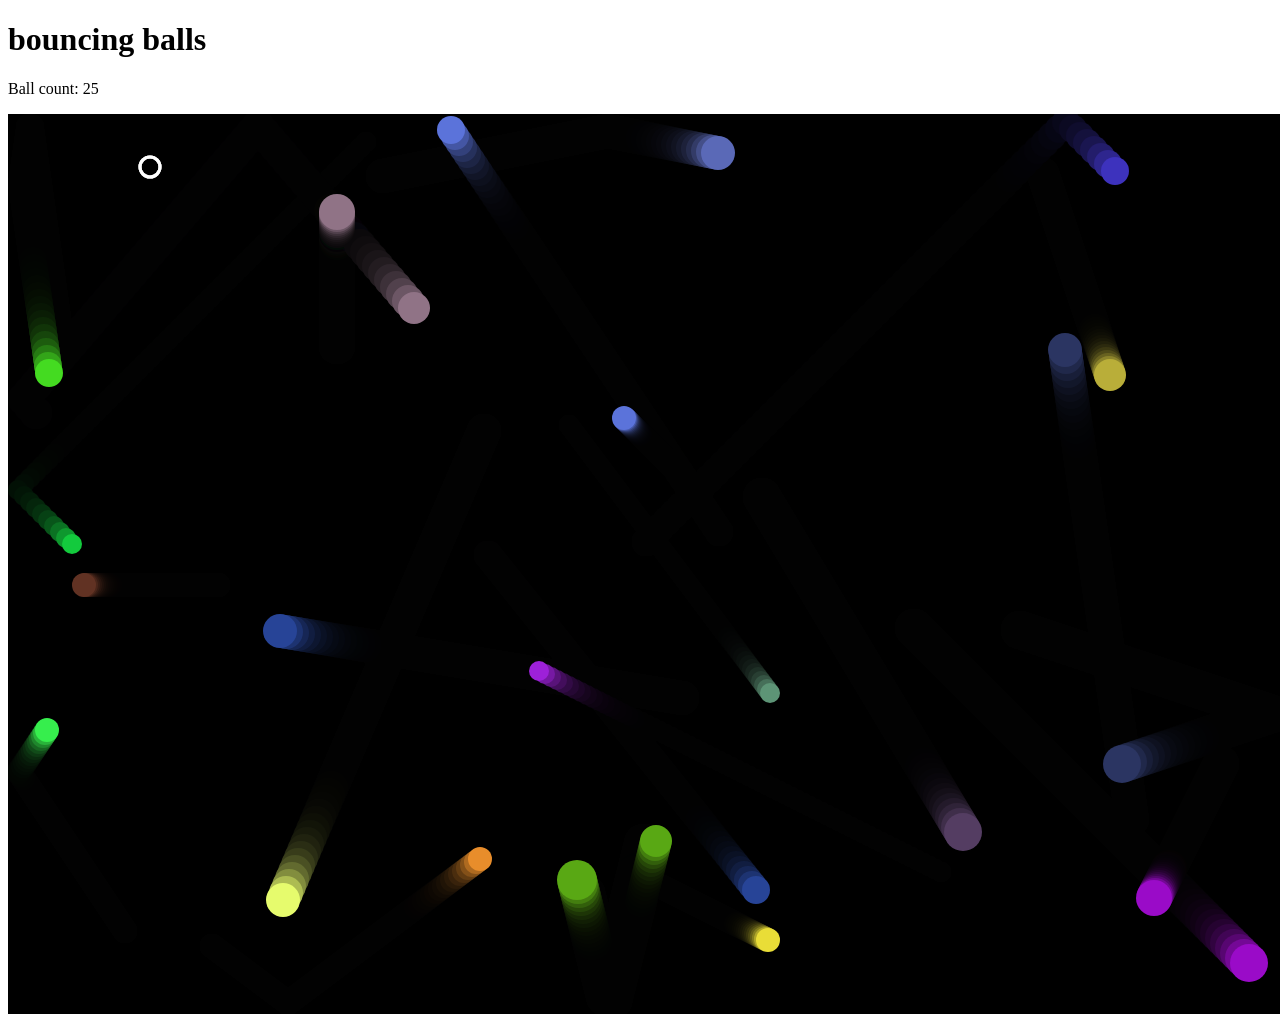
==== index.html @ 3ea44ed5 "Add files via upload" ====
<!DOCTYPE html>
<html>
  <head>
    <meta charset="utf-8">
    <title>Bouncing balls</title>
    <link rel="stylesheet" href="style.css">
    <link rel="shortcut icon" href="mapache-icon.ico" type="image/x-icon">
  </head>

  <body>
    <h1>bouncing balls</h1>
    <p>Ball Count:</p>
    <canvas></canvas>

    <script src="main.js"></script>
  </body>
</html>
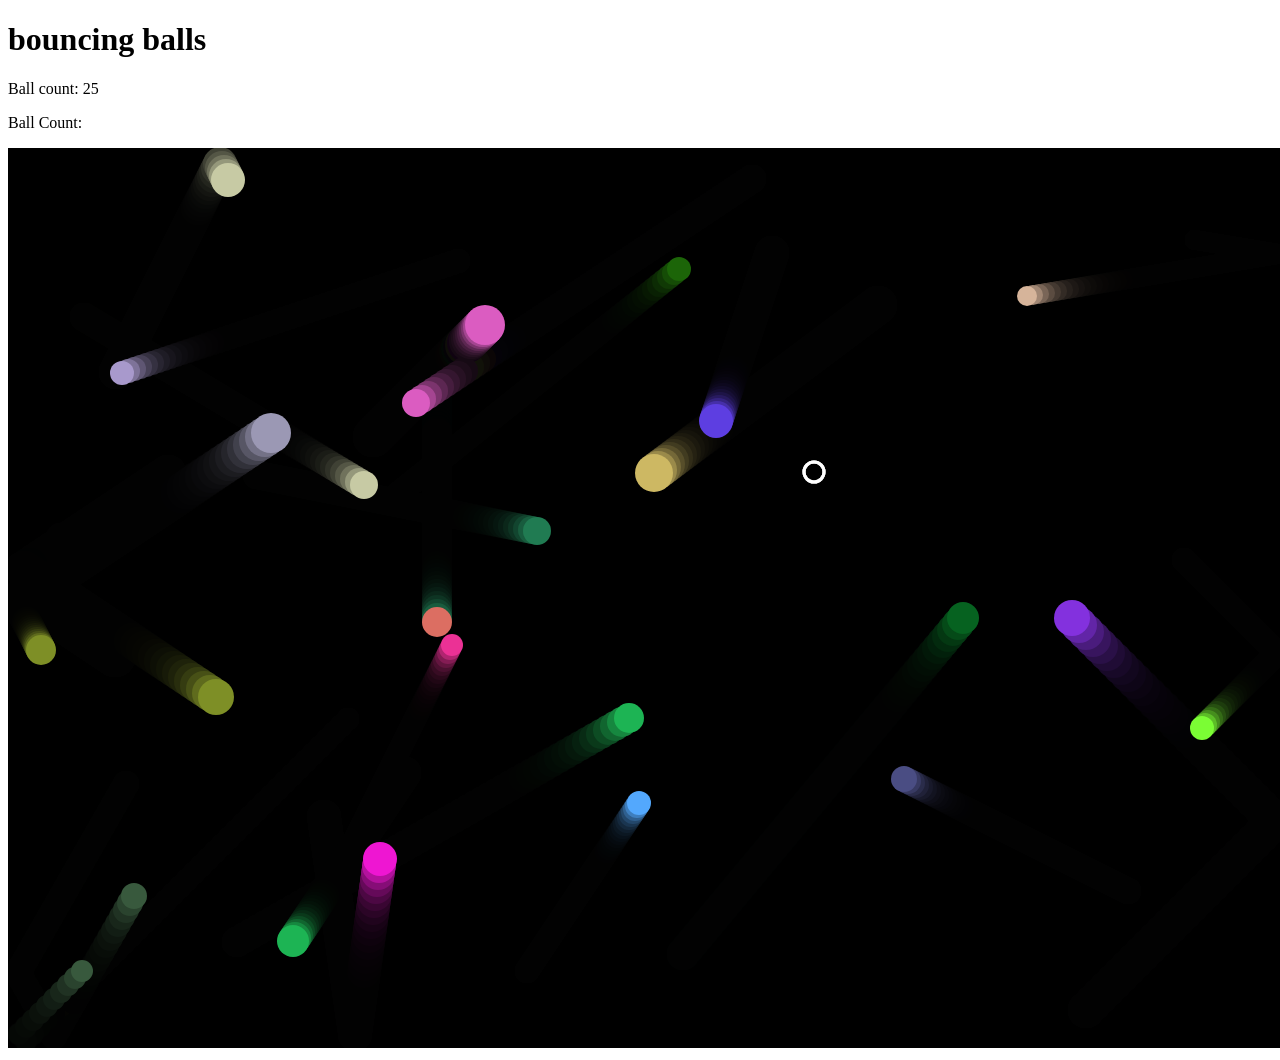
==== commit 46243944: "Update index.html" ====
--- a/index.html
+++ b/index.html
@@ -9,9 +9,10 @@
 
   <body>
     <h1>bouncing balls</h1>
-    <p>Ball Count:</p>
+    <p> Evil circle moves with a, d, w and s keys. Try to eat them all!</p>
+    <p class='counter'>Ball Count:</p>
     <canvas></canvas>
 
     <script src="main.js"></script>
   </body>
-</html>+</html>
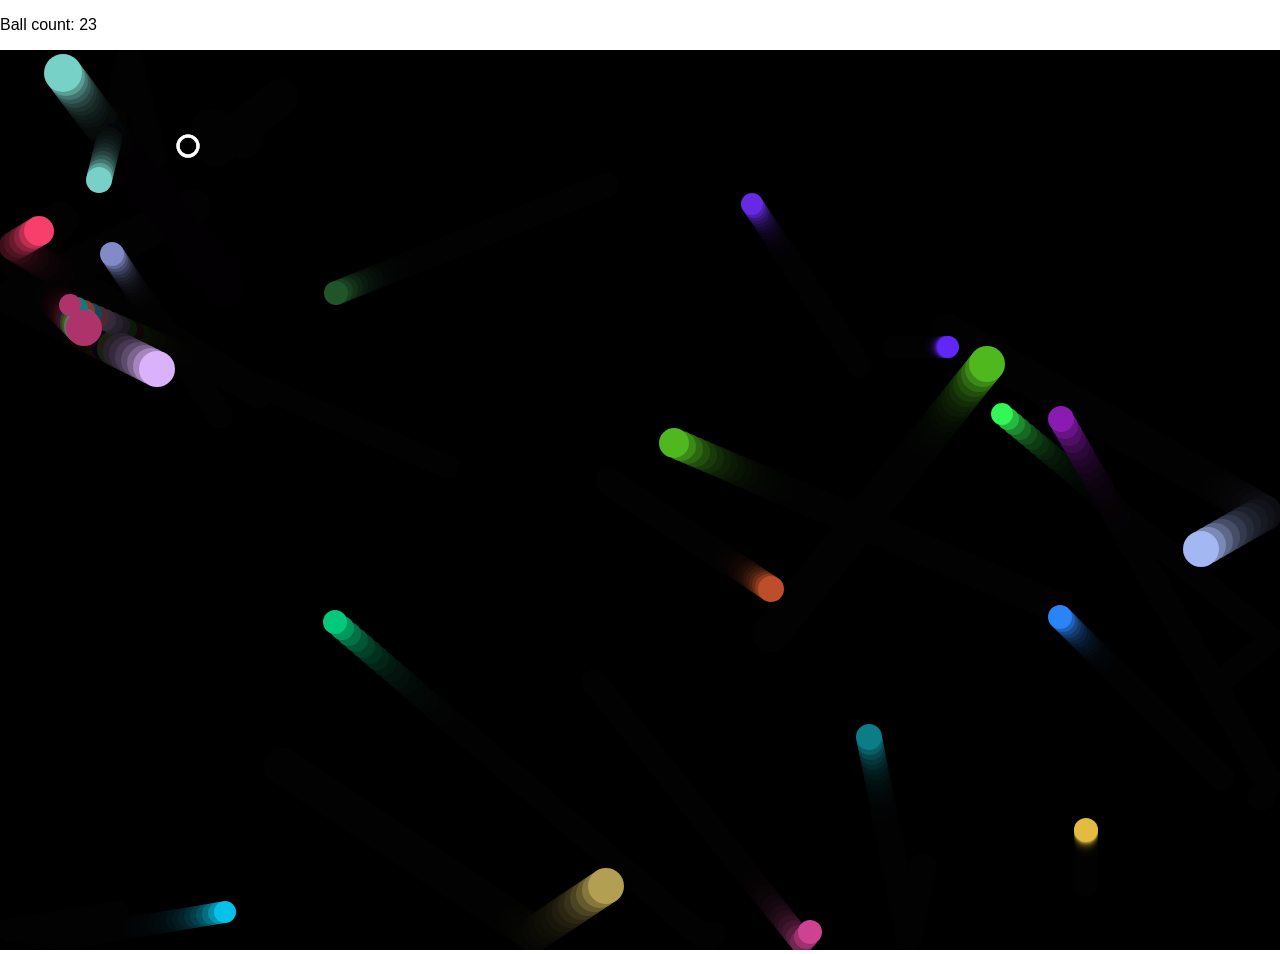
==== commit 021f8a9a: "Update index.html" ====
--- a/index.html
+++ b/index.html
@@ -10,7 +10,6 @@
   <body>
     <h1>bouncing balls</h1>
     <p> Evil circle moves with a, d, w and s keys. Try to eat them all!</p>
-    <p class='counter'>Ball Count:</p>
     <canvas></canvas>
 
     <script src="main.js"></script>
--- a/style.css
+++ b/style.css
@@ -0,0 +1,33 @@
+html, body {
+  margin: 0;
+}
+
+html {
+  font-family: 'Helvetica Neue', Helvetica, Arial, sans-serif;
+  height: 100%;
+}
+
+body {
+  overflow: hidden;
+  height: inherit;
+}
+
+h1 {
+  font-size: 2rem;
+  letter-spacing: -1px;
+  position: absolute;
+  margin: 0;
+  top: -4px;
+  right: 5px;
+
+  color: transparent;
+  text-shadow: 0 0 4px white;
+}
+
+p.counter {
+  position: absolute;
+  margin: 0;
+  top: 35px;
+  right: 5px;
+  color: #aaa;
+}
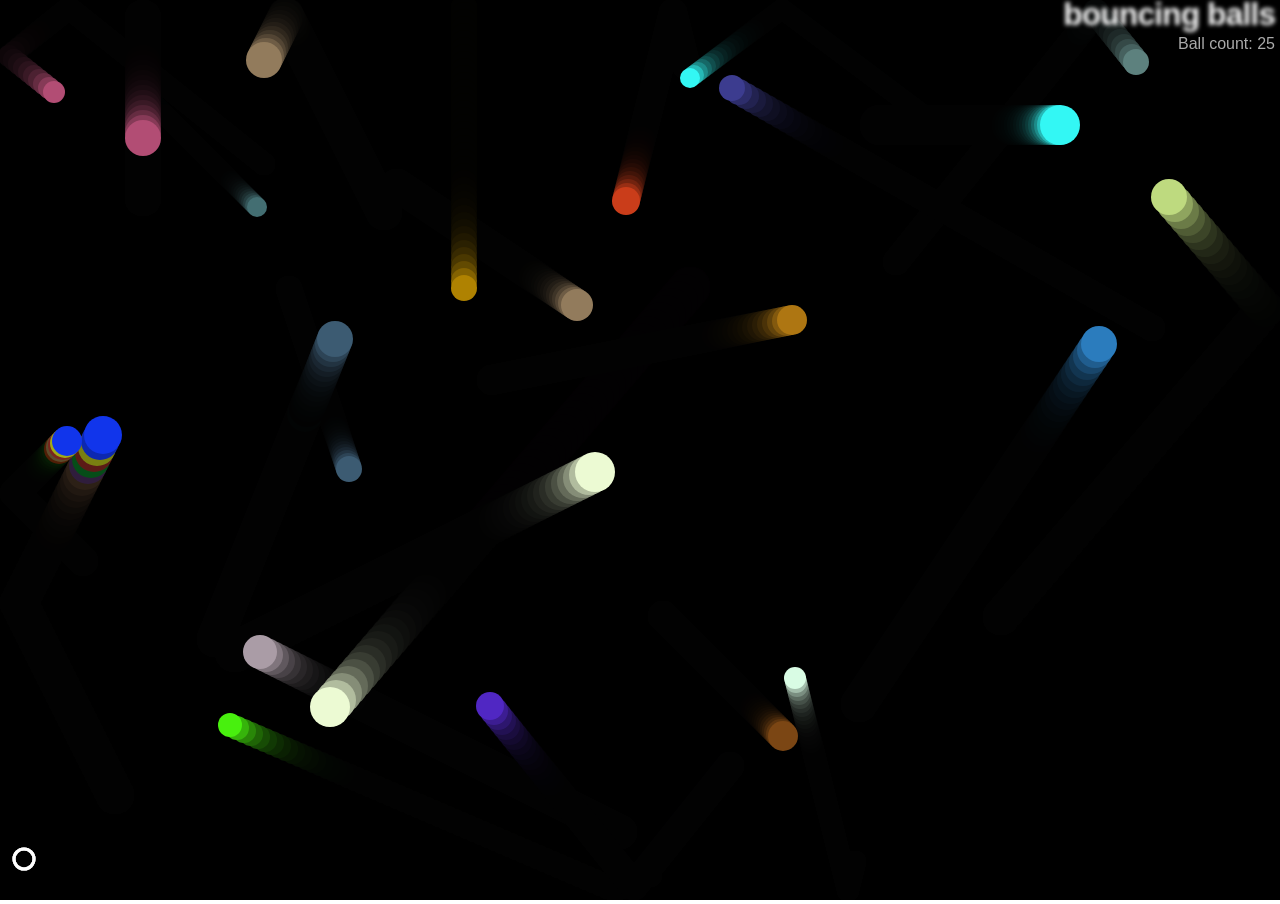
==== commit db2d4da4: "Update index.html" ====
--- a/index.html
+++ b/index.html
@@ -9,7 +9,7 @@
 
   <body>
     <h1>bouncing balls</h1>
-    <p> Evil circle moves with a, d, w and s keys. Try to eat them all!</p>
+    <p class='counter'>Ball Count:</p>
     <canvas></canvas>
 
     <script src="main.js"></script>
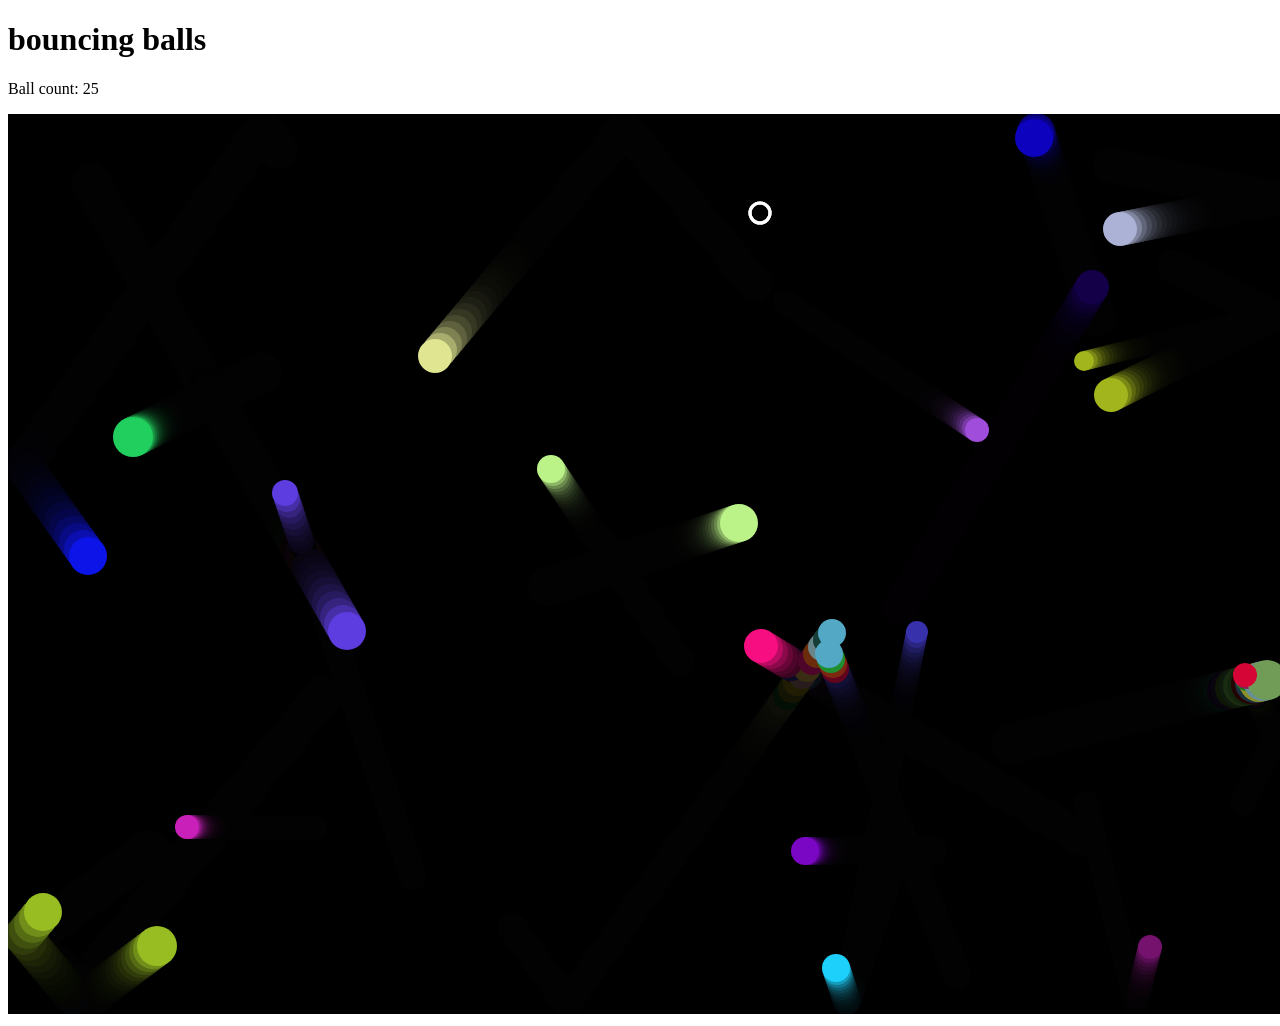
==== commit 786c703f: "Update index.html" ====
--- a/index.html
+++ b/index.html
@@ -9,7 +9,7 @@
 
   <body>
     <h1>bouncing balls</h1>
-    <p class='counter'>Ball Count:</p>
+    <p>Ball Count:</p>
     <canvas></canvas>
 
     <script src="main.js"></script>
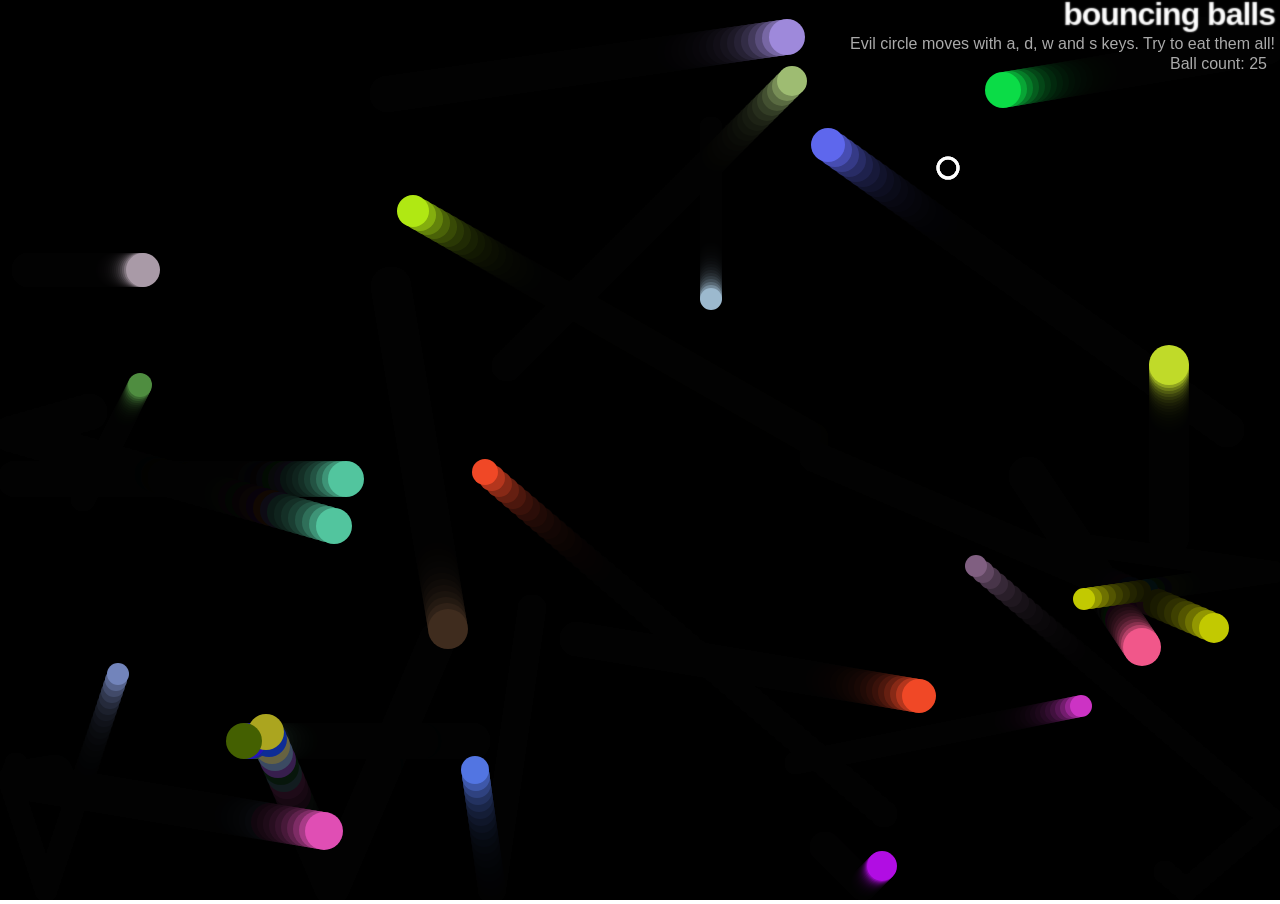
==== commit 77e1d110: "Add files via upload" ====
--- a/index.html
+++ b/index.html
@@ -9,9 +9,10 @@
 
   <body>
     <h1>bouncing balls</h1>
-    <p>Ball Count:</p>
+    <p> Evil circle moves with a, d, w and s keys. Try to eat them all!</p>
+    <p id="ballCounter">Ball Count:</p>
     <canvas></canvas>
 
     <script src="main.js"></script>
   </body>
-</html>
+</html>
--- a/style.css
+++ b/style.css
@@ -0,0 +1,41 @@
+html, body {
+  margin: 0;
+}
+
+html {
+  font-family: 'Helvetica Neue', Helvetica, Arial, sans-serif;
+  height: 100%;
+}
+
+body {
+  overflow: hidden;
+  height: inherit;
+}
+
+h1 {
+  font-size: 2rem;
+  letter-spacing: -1px;
+  position: absolute;
+  margin: 0;
+  top: -4px;
+  right: 5px;
+
+  color: transparent;
+  text-shadow: 0 0 1.5px white;
+}
+
+p {
+  position: absolute;
+  margin: 0;
+  top: 35px;
+  right: 5px;
+  color: #aaa;
+}
+
+#ballCounter {
+  position: absolute;
+  margin: 10px;
+  top: 45px;
+  right: 3px;
+  color: #aaa;
+}
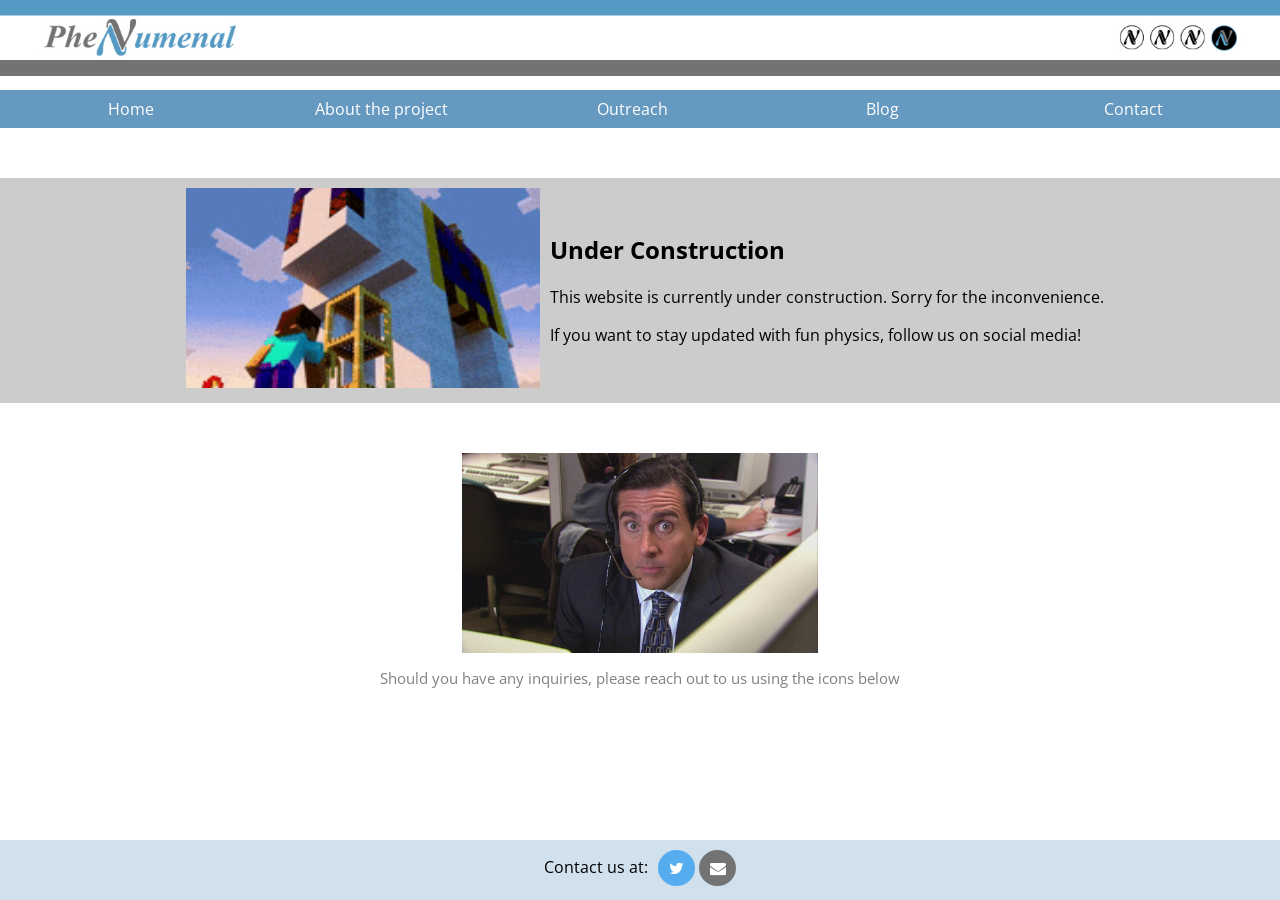
==== commit de0b0cfe: "Web files" ====
--- a/index.html
+++ b/index.html
@@ -2,17 +2,72 @@
 <html>
   <head>
     <meta charset="utf-8">
-    <title>Bouncing balls</title>
-    <link rel="stylesheet" href="style.css">
-    <link rel="shortcut icon" href="mapache-icon.ico" type="image/x-icon">
+    <meta name="viewport" content="width=device-width">
+    <title>Phenumenal Website</title>
+    <link href='https://fonts.googleapis.com/css?family=Open+Sans:400,700' rel='stylesheet' type='text/css'>
+    <link href="style.css" rel="stylesheet">
+    <link rel="icon" href="PhenuLogo.ico" type="image/x-icon">
   </head>
+  <body>
+    <header>
+      <!-- <h1>Mozilla</h1> -->
+      <img src="PhenuBanner_basic_16_9_hor.jpg" alt="phenumenal website banner">
+    </header>
 
-  <body>
-    <h1>bouncing balls</h1>
-    <p> Evil circle moves with a, d, w and s keys. Try to eat them all!</p>
-    <p id="ballCounter">Ball Count:</p>
-    <canvas></canvas>
+    <nav>
+    <ul>
+      <li>
+        <a href="">Home</a>
+      </li>
+      <li>
+        <a href="">About the project</a>
+      </li>
+      <li>
+        <a href="">Outreach</a>
+      </li>
+      <li>
+        <a href="">Blog</a>
+      </li>
+      <li>
+        <a href="mailto: phenumenal@uam.es">Contact</a>
+      </li>
+    </ul>
+  </nav>
 
-    <script src="main.js"></script>
+    <main>
+
+  <div style="display: flex; flex-direction: row; justify-content: center; margin-top:50px; background: #ccc">
+    <div style="padding: 10px">
+      <img height="200" src="200w.gif" alt="underconstruction">
+    </div>
+    <div style="pading: 10px; margin-top: 10px">
+      <h2>Under Construction</h2>
+      <p> This website is currently under construction. Sorry for the inconvenience. </p>
+      <p> If you want to stay updated with fun physics, follow us on social media! </p>
+    </div>
+ </div>
+
+ <div style="display: flex; flex-direction: row; justify-content: center; margin-top:50px">
+      <img height="200" src="michael.jpg" alt="michael">
+ </div>
+ <p style="font-size: 15px; color: grey; text-align: center"> Should you have any inquiries, please reach out to us using the icons below</p>
+
+    </main>
+
+<div class="footer">
+<link rel="stylesheet" href="https://cdnjs.cloudflare.com/ajax/libs/font-awesome/4.7.0/css/font-awesome.min.css">
+
+  <div style="display: flex; flex-direction: row; justify-content: center">
+    <div style="margin-top: 0px; margin-right: 10px">
+      <p> Contact us at:  </p>
+    </div>
+    <div style="margin-top: 10px">
+      <a href="https://twitter.com/phenumenal_msca" class="fa fa-twitter"></a>
+      <a href="mailto: phenumenal@uam.es" class="fa fa-envelope"></a>
+    </div>
+ </div>
+
+</div>
+
   </body>
 </html>
--- a/style.css
+++ b/style.css
@@ -1,41 +1,112 @@
-html, body {
-  margin: 0;
+html {
+        font-family: 'Open Sans', sans-serif;
+        /*background: url(../images/cloud.jpg);*/
+      }
+
+      body {
+        width: 100%;
+        max-width: 100%;
+        margin: 0 auto;
+        background-color: white;
+        position: relative;
+      }
+
+      /* Header styling */
+
+      header {
+        height: 90px;
+      }
+
+      header img {
+        width: 100%;
+        position: sticky;
+        right: 0px;
+        top: 0px;
+      }
+
+      h1 {
+        font-size: 50px;
+        line-height: 140px;
+        margin: 0 0 0 32.5px;
+      }
+
+      /*navigation style*/
+
+      nav {
+      background-color: #6599c0;
+      padding: .5em;
+      position: sticky;
+      top: 30px;
+      }
+  
+      nav ul {
+        margin: 0;
+        padding: 0;
+        list-style: none;
+      }
+      
+      nav a {
+        color: #fff;
+        text-decoration: none;
+        padding: .5em 1em;
+      }
+
+      nav li{
+        display: inline-block;
+        margin: 0;
+        padding: 0;
+        text-align: center;
+        width: 19.5%;
+      }
+
+      /* main section styling */
+
+
+      h2 {
+        margin-top: 45px;
+      }
+
+      footer {
+  margin-top: 10px;
 }
 
-html {
-  font-family: 'Helvetica Neue', Helvetica, Arial, sans-serif;
-  height: 100%;
+/* Style all font awesome icons */
+.fa {
+  padding: 10px;
+  font-size: 50px;
+  width: 17px;
+  text-align: center;
+  text-decoration: none;
+  border-radius: 50%;
 }
 
-body {
-  overflow: hidden;
-  height: inherit;
+/* Add a hover effect if you want */
+.fa:hover {
+  opacity: 0.7;
 }
 
-h1 {
-  font-size: 2rem;
-  letter-spacing: -1px;
-  position: absolute;
-  margin: 0;
-  top: -4px;
-  right: 5px;
+/* Set a specific color for each brand */
 
-  color: transparent;
-  text-shadow: 0 0 1.5px white;
+/* Facebook */
+.fa-envelope {
+  background: #737373;
+  color: white;
 }
 
-p {
-  position: absolute;
-  margin: 0;
-  top: 35px;
-  right: 5px;
-  color: #aaa;
+/* Twitter */
+.fa-twitter {
+  background: #55ACEE;
+  color: white;
 }
 
-#ballCounter {
-  position: absolute;
-  margin: 10px;
-  top: 45px;
-  right: 3px;
-  color: #aaa;
-}+.footer {
+  position: fixed;
+  left: 0;
+  bottom: 0;
+  width: 100%;
+  height: 60px;
+  background-color: rgb(101, 153, 192, 0.3);
+  color: black;
+  text-align: center;
+}
+
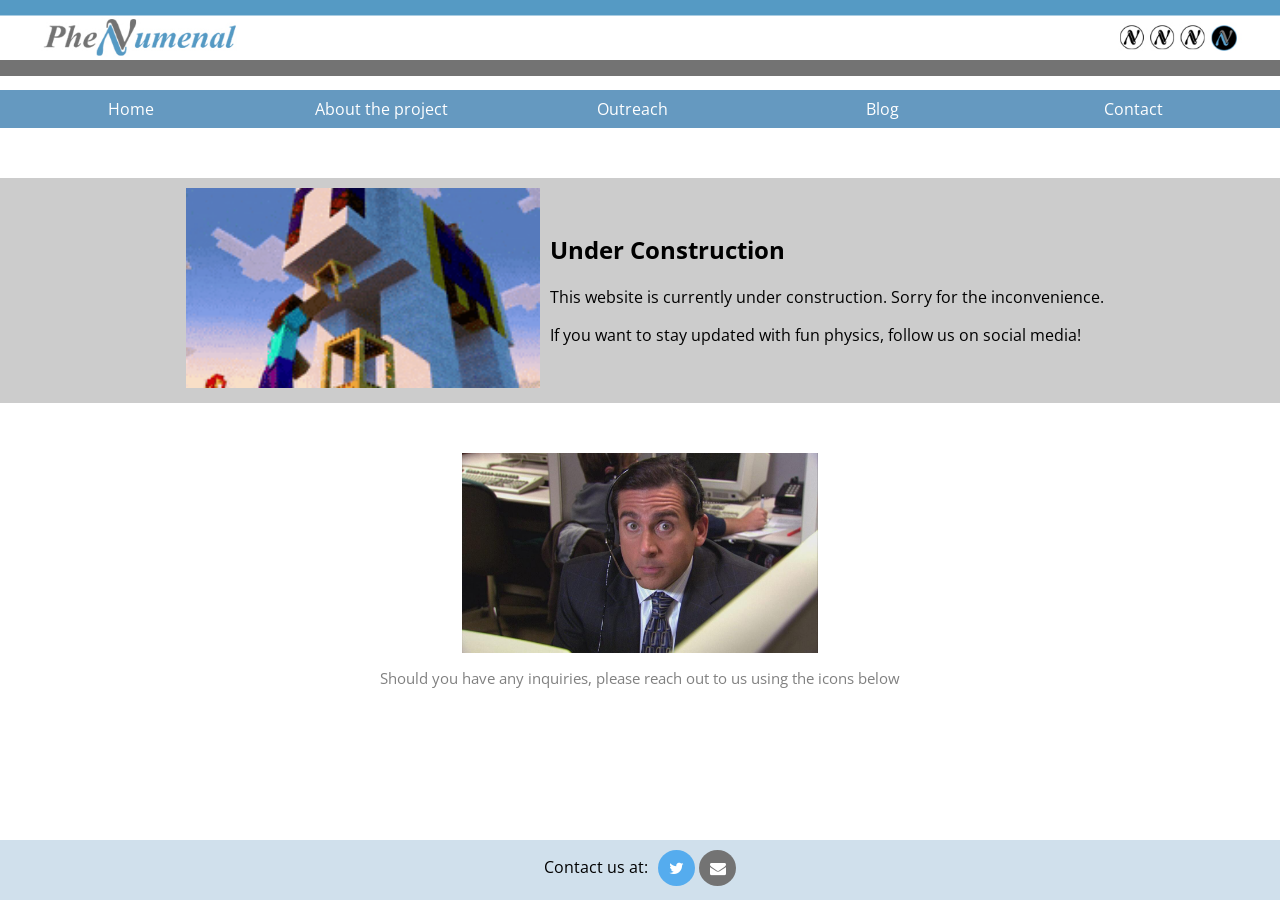
==== commit 4e18f0ce: "Update index.html" ====
--- a/index.html
+++ b/index.html
@@ -6,7 +6,7 @@
     <title>Phenumenal Website</title>
     <link href='https://fonts.googleapis.com/css?family=Open+Sans:400,700' rel='stylesheet' type='text/css'>
     <link href="style.css" rel="stylesheet">
-    <link rel="icon" href="PhenuLogo.ico" type="image/x-icon">
+    <link rel="shortcut icon" href="PhenuLogo.ico" type="image/x-icon">
   </head>
   <body>
     <header>
@@ -70,4 +70,4 @@
 </div>
 
   </body>
-</html>+</html>
